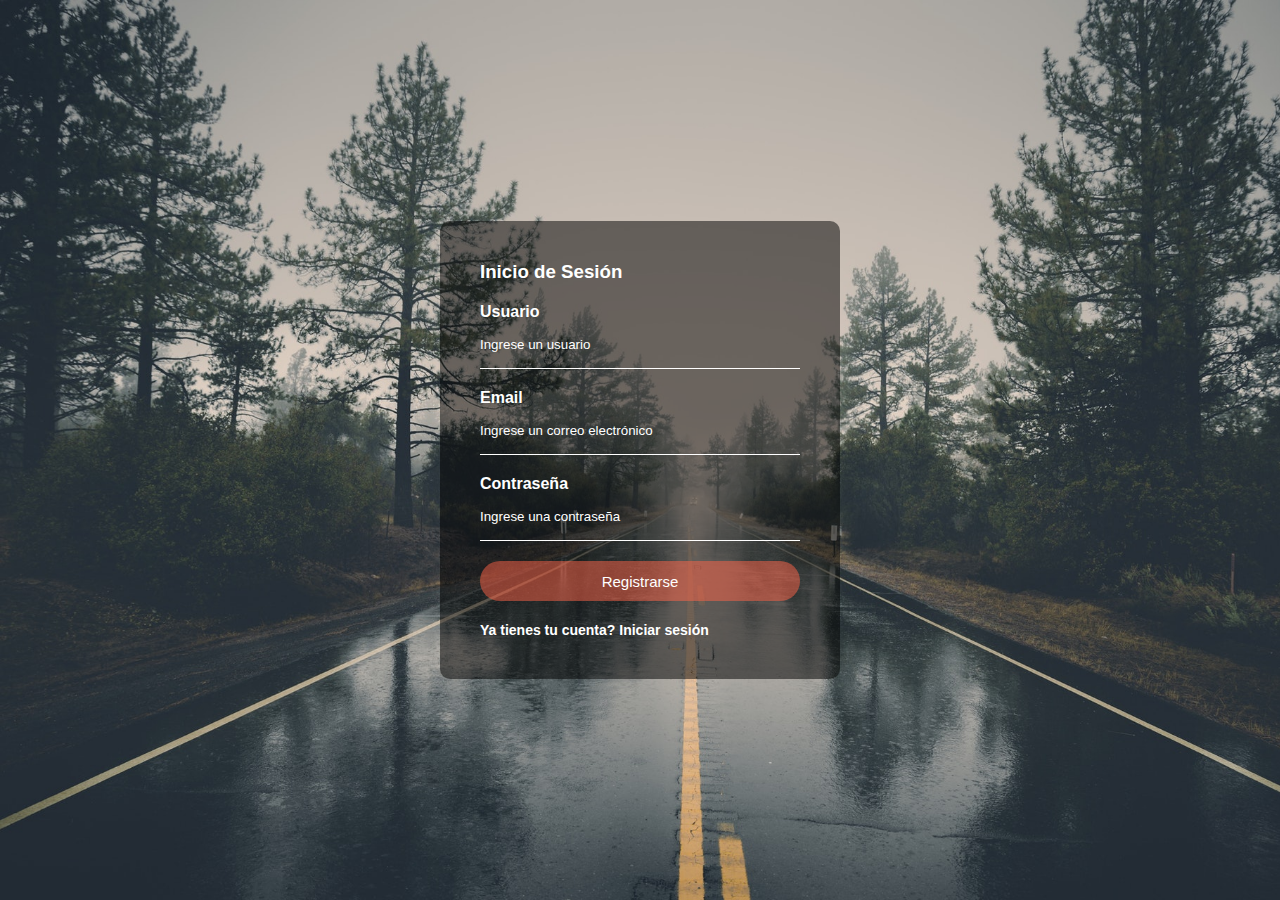
==== signup.html @ 24556ace "Agregando la funcion check_submit() al estilos.js" ====
<!DOCTYPE html>
<html lang="es">
<head>
    <meta charset="UTF-8">
    <meta name="viewport" content="width=device-width, initial-scale=1.0">
    <title>Iniciar sesión</title>
    <link rel="stylesheet" href="css/estilos.css">
</head>
<body>
    <div class="form-area">
        <h3>Inicio de Sesión</h3>
        <form action="">
            <p>Usuario</p>
            <input type="text" placeholder="Ingrese un usuario">
            <p>Email</p>
            <input type="email" placeholder="Ingrese un correo electrónico">
            <p>Contraseña</p>
            <input type="password" placeholder="Ingrese una contraseña">
            <input type="submit" value="Registrarse">
            <a href="#">Ya tienes tu cuenta? Iniciar sesión</a>
        </form>
    </div>
</body>
</html>
---- css/estilos.css ----
* {
  padding: 0px;
  margin: 0px;
  -moz-box-sizing: border-box;
  -webkit-box-sizing: border-box;
  box-sizing: border-box;
}

body {
  background-image: url(../img/pexels-veeterzy-39811.jpg);
  background-size: cover;
  background-attachment: fixed;
  font-family: Tahoma, sans-serif;
}

.form-area {
  position: absolute;
  top: 50%;
  left: 50%;
  transform: translate(-50%, -50%);
  width: 400px;
  height: auto;
  box-sizing: border-box;
  background: rgba(0, 0, 0, 0.5);
  padding: 40px;
  border-radius: 10px;
}

h3 {
  margin: 0;
  padding: 0 0 20px;
  font-weight: bold;
  color: #fff;
}

.form-area p {
  margin: 0px;
  padding: 0px;
  font-weight: bold;
  color: #fff;
}

.form-area input{
  margin-bottom: 20px;
  width: 100%;
}

.form-area input[type="text"],
.form-area input[type="password"],
.form-area input[type="email"] {
  border: none;
  border-bottom: 1px solid white;
  background-color: transparent;
  outline: none;
  height: 48px;
  color: white;
  display: 16px;
}

::placeholder {
  color: white;
}

.form-area input[type="submit"] {
  border: none;
  height: 40px;
  outline: none;
  color: white;
  font-size: 15px;
  background-color: rgb(255, 99, 71, 0.5);
  cursor: pointer;
  border-radius: 20px;
}

/* .form-area input[type="submit"]:hover {
  background-color: rgb(255, 99, 71);
} */

.form-area a{
  color: white;
  text-decoration: none;
  font-size: 14px;
  font-weight: bold;
}

@media (max-width:768px){
  .form-area{
    width: 75%;
  }
}

@media (max-width:480px){
  .form-area{
    width: 95%;
  }
}
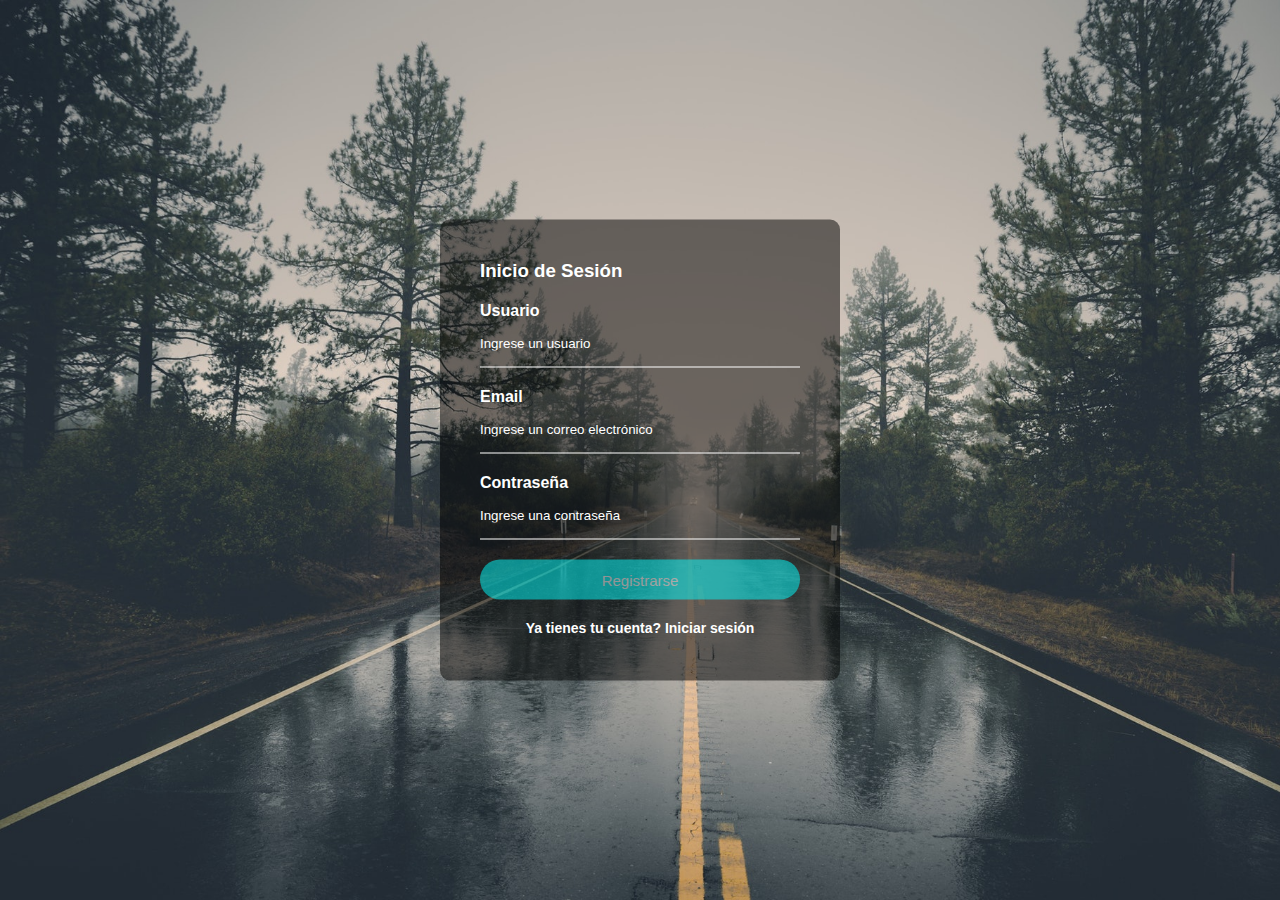
==== commit 75e76aea: "Corrigiendo detalles" ====
--- a/signup.html
+++ b/signup.html
@@ -16,9 +16,10 @@
             <input type="email" placeholder="Ingrese un correo electrónico">
             <p>Contraseña</p>
             <input type="password" placeholder="Ingrese una contraseña">
-            <input type="submit" value="Registrarse">
-            <a href="#">Ya tienes tu cuenta? Iniciar sesión</a>
+            <input type="submit" value="Registrarse" disabled>
+            <a href="index.html">Ya tienes tu cuenta? Iniciar sesión</a>
         </form>
     </div>
+    <script src="js/efectos.js"></script>
 </body>
 </html>--- a/css/estilos.css
+++ b/css/estilos.css
@@ -20,7 +20,6 @@
   transform: translate(-50%, -50%);
   width: 400px;
   height: auto;
-  box-sizing: border-box;
   background: rgba(0, 0, 0, 0.5);
   padding: 40px;
   border-radius: 10px;
@@ -67,21 +66,30 @@
   outline: none;
   color: white;
   font-size: 15px;
-  background-color: rgb(255, 99, 71, 0.5);
+  opacity: 0.5;
   cursor: pointer;
   border-radius: 20px;
 }
 
-/* .form-area input[type="submit"]:hover {
+.form-area input[type="submit"][value="Iniciar Sesión"]{
   background-color: rgb(255, 99, 71);
-} */
+}
+
+.form-area input[type="submit"][value="Registrarse"]{
+  background-color: rgb(0, 255, 255);
+}
 
 .form-area a{
   color: white;
   text-decoration: none;
   font-size: 14px;
   font-weight: bold;
+  display: flex;
+  justify-content: center;
+  align-items: center;
+  margin-bottom: 5px;
 }
+
 
 @media (max-width:768px){
   .form-area{
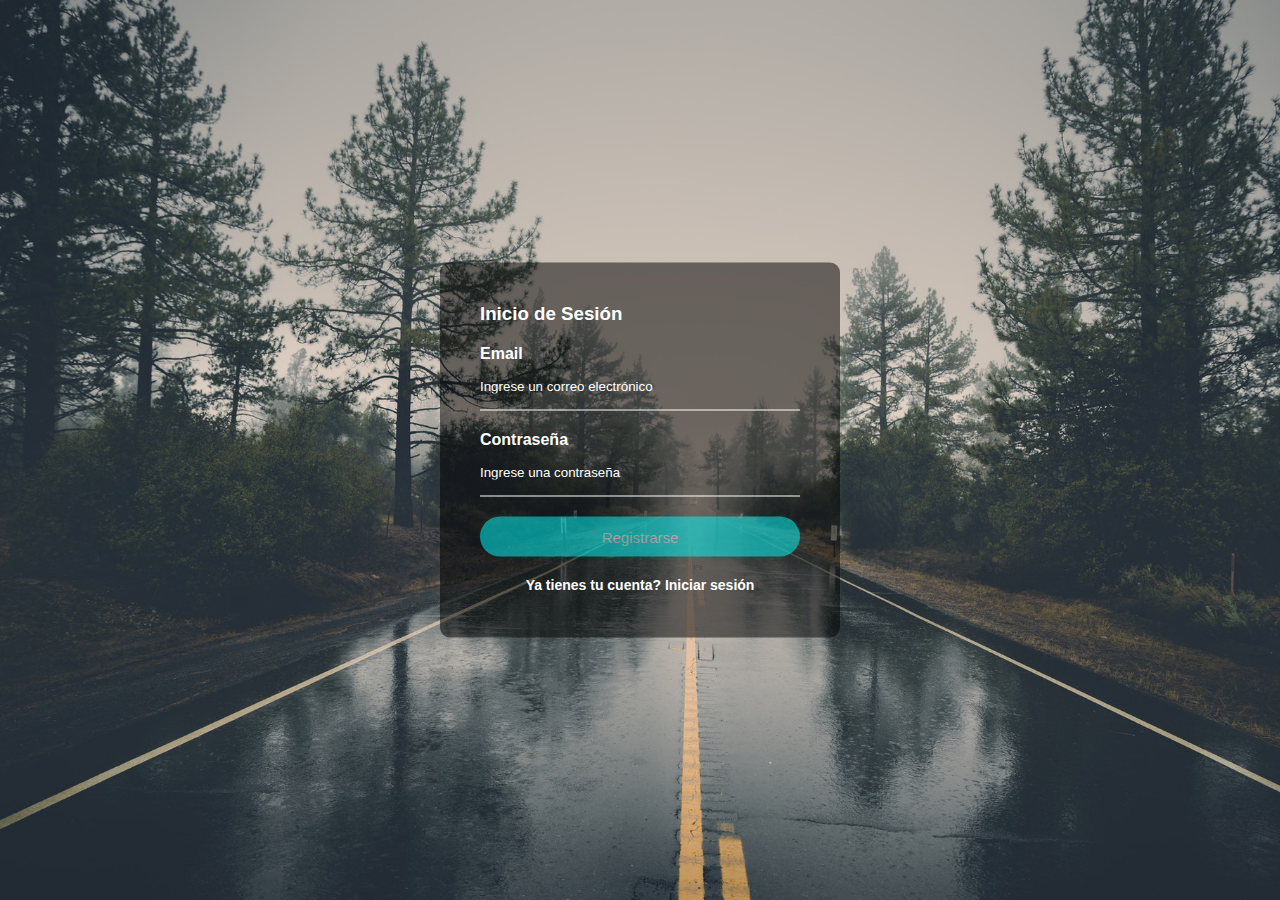
==== commit ddaaedb4: "Modificando efectos.js" ====
--- a/signup.html
+++ b/signup.html
@@ -1,25 +1,24 @@
 <!DOCTYPE html>
 <html lang="es">
-<head>
-    <meta charset="UTF-8">
-    <meta name="viewport" content="width=device-width, initial-scale=1.0">
-    <title>Iniciar sesión</title>
-    <link rel="stylesheet" href="css/estilos.css">
-</head>
-<body>
-    <div class="form-area">
-        <h3>Inicio de Sesión</h3>
-        <form action="">
-            <p>Usuario</p>
-            <input type="text" placeholder="Ingrese un usuario">
-            <p>Email</p>
-            <input type="email" placeholder="Ingrese un correo electrónico">
-            <p>Contraseña</p>
-            <input type="password" placeholder="Ingrese una contraseña">
-            <input type="submit" value="Registrarse" disabled>
-            <a href="index.html">Ya tienes tu cuenta? Iniciar sesión</a>
-        </form>
-    </div>
-    <script src="js/efectos.js"></script>
-</body>
-</html>+	<head>
+		<meta charset="UTF-8" />
+		<meta name="viewport" content="width=device-width, initial-scale=1.0" />
+		<title>Iniciar sesión</title>
+		<link rel="stylesheet" href="css/estilos.css" />
+	</head>
+
+	<body>
+		<div class="form-area">
+			<h3>Inicio de Sesión</h3>
+			<form action="" novalidate>
+				<p>Email</p>
+				<input type="email" placeholder="Ingrese un correo electrónico" />
+				<p>Contraseña</p>
+				<input type="password" placeholder="Ingrese una contraseña" />
+				<input type="submit" value="Registrarse" disabled />
+				<a href="index.html">Ya tienes tu cuenta? Iniciar sesión</a>
+			</form>
+		</div>
+		<script src="js/efectos.js"></script>
+	</body>
+</html>
--- a/css/estilos.css
+++ b/css/estilos.css
@@ -1,104 +1,102 @@
 * {
-  padding: 0px;
-  margin: 0px;
-  -moz-box-sizing: border-box;
-  -webkit-box-sizing: border-box;
-  box-sizing: border-box;
+	padding: 0px;
+	margin: 0px;
+	-moz-box-sizing: border-box;
+	-webkit-box-sizing: border-box;
+	box-sizing: border-box;
 }
 
 body {
-  background-image: url(../img/pexels-veeterzy-39811.jpg);
-  background-size: cover;
-  background-attachment: fixed;
-  font-family: Tahoma, sans-serif;
+	background-image: url(../img/pexels-veeterzy-39811.jpg);
+	background-size: cover;
+	background-attachment: fixed;
+	font-family: Tahoma, sans-serif;
 }
 
 .form-area {
-  position: absolute;
-  top: 50%;
-  left: 50%;
-  transform: translate(-50%, -50%);
-  width: 400px;
-  height: auto;
-  background: rgba(0, 0, 0, 0.5);
-  padding: 40px;
-  border-radius: 10px;
+	position: absolute;
+	top: 50%;
+	left: 50%;
+	transform: translate(-50%, -50%);
+	width: 400px;
+	height: auto;
+	background: rgba(0, 0, 0, 0.5);
+	padding: 40px;
+	border-radius: 10px;
 }
 
 h3 {
-  margin: 0;
-  padding: 0 0 20px;
-  font-weight: bold;
-  color: #fff;
+	margin: 0;
+	padding: 0 0 20px;
+	font-weight: bold;
+	color: #fff;
 }
 
 .form-area p {
-  margin: 0px;
-  padding: 0px;
-  font-weight: bold;
-  color: #fff;
+	margin: 0px;
+	padding: 0px;
+	font-weight: bold;
+	color: #fff;
 }
 
-.form-area input{
-  margin-bottom: 20px;
-  width: 100%;
+.form-area input {
+	margin-bottom: 20px;
+	width: 100%;
 }
 
-.form-area input[type="text"],
 .form-area input[type="password"],
 .form-area input[type="email"] {
-  border: none;
-  border-bottom: 1px solid white;
-  background-color: transparent;
-  outline: none;
-  height: 48px;
-  color: white;
-  display: 16px;
+	border: none;
+	border-bottom: 1px solid white;
+	background-color: transparent;
+	outline: none;
+	height: 48px;
+	color: white;
+	display: 16px;
 }
 
 ::placeholder {
-  color: white;
+	color: white;
 }
 
 .form-area input[type="submit"] {
-  border: none;
-  height: 40px;
-  outline: none;
-  color: white;
-  font-size: 15px;
-  opacity: 0.5;
-  cursor: pointer;
-  border-radius: 20px;
+	border: none;
+	height: 40px;
+	outline: none;
+	color: white;
+	font-size: 15px;
+	opacity: 0.5;
+	cursor: pointer;
+	border-radius: 20px;
 }
 
-.form-area input[type="submit"][value="Iniciar Sesión"]{
-  background-color: rgb(255, 99, 71);
+.form-area input[type="submit"][value="Iniciar Sesión"] {
+	background-color: rgb(255, 99, 71);
 }
 
-.form-area input[type="submit"][value="Registrarse"]{
-  background-color: rgb(0, 255, 255);
+.form-area input[type="submit"][value="Registrarse"] {
+	background-color: rgb(0, 255, 255);
 }
 
-.form-area a{
-  color: white;
-  text-decoration: none;
-  font-size: 14px;
-  font-weight: bold;
-  display: flex;
-  justify-content: center;
-  align-items: center;
-  margin-bottom: 5px;
+.form-area a {
+	color: white;
+	text-decoration: none;
+	font-size: 14px;
+	font-weight: bold;
+	display: flex;
+	justify-content: center;
+	align-items: center;
+	margin-bottom: 5px;
 }
 
-
-@media (max-width:768px){
-  .form-area{
-    width: 75%;
-  }
+@media (max-width: 768px) {
+	.form-area {
+		width: 75%;
+	}
 }
 
-@media (max-width:480px){
-  .form-area{
-    width: 95%;
-  }
+@media (max-width: 480px) {
+	.form-area {
+		width: 95%;
+	}
 }
